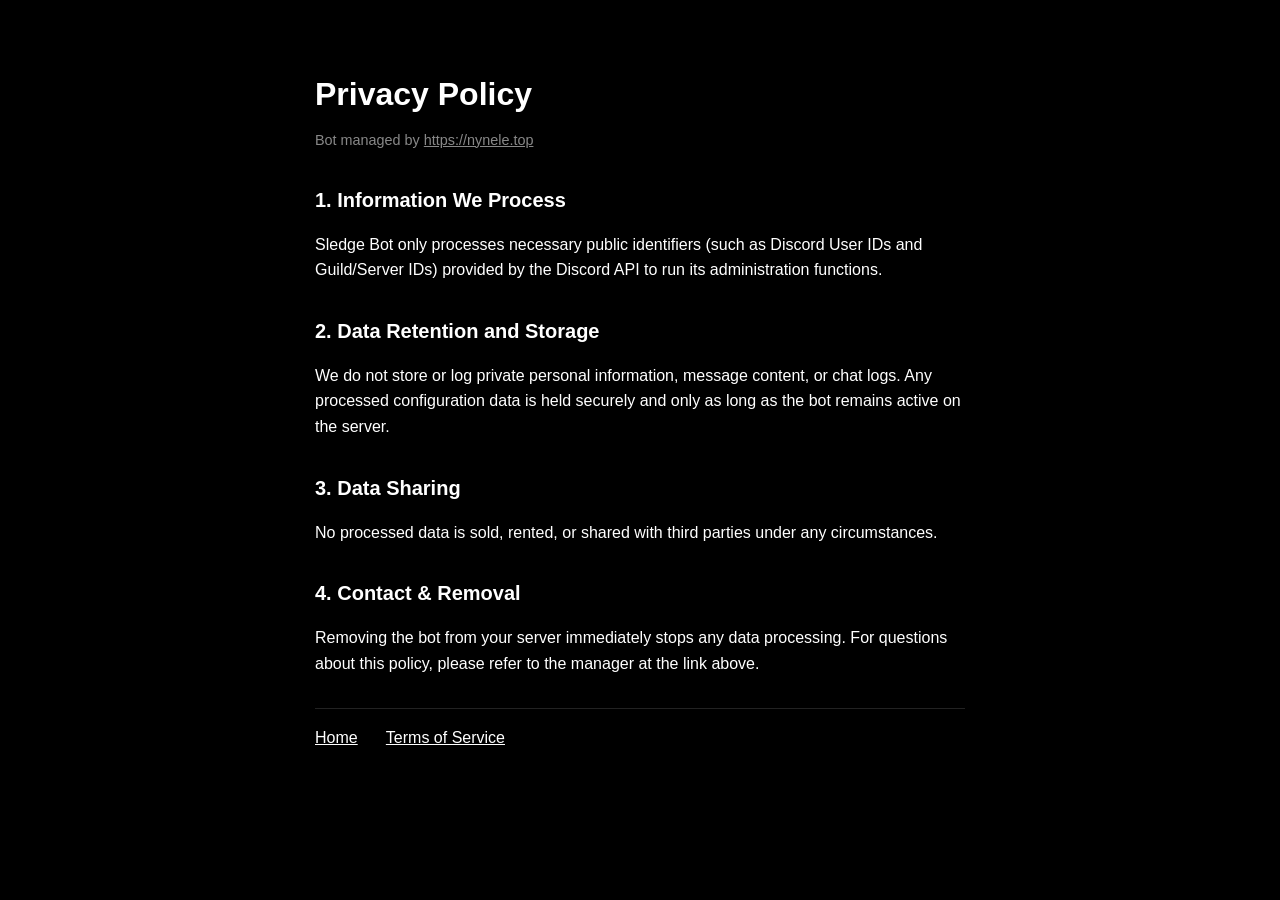
==== privacy.html @ 5b1bdca8 "Add simple text pages for Sledge Bot" ====
<!DOCTYPE html>
<html lang="en">
<head>
    <meta charset="UTF-8">
    <meta name="viewport" content="width=device-width, initial-scale=1.0">
    <title>Privacy Policy — Sledge Bot</title>
    <link rel="stylesheet" href="styles.css">
</head>
<body>
    <h1>Privacy Policy</h1>
    <div class="managed-by">Bot managed by <a href="https://nynele.top" target="_blank" rel="noopener noreferrer">https://nynele.top</a></div>

    <h2>1. Information We Process</h2>
    <p>Sledge Bot only processes necessary public identifiers (such as Discord User IDs and Guild/Server IDs) provided by the Discord API to run its administration functions.</p>

    <h2>2. Data Retention and Storage</h2>
    <p>We do not store or log private personal information, message content, or chat logs. Any processed configuration data is held securely and only as long as the bot remains active on the server.</p>

    <h2>3. Data Sharing</h2>
    <p>No processed data is sold, rented, or shared with third parties under any circumstances.</p>

    <h2>4. Contact & Removal</h2>
    <p>Removing the bot from your server immediately stops any data processing. For questions about this policy, please refer to the manager at the link above.</p>

    <div class="page-links">
        <a href="index.html">Home</a>
        <a href="terms.html">Terms of Service</a>
    </div>
</body>
</html>
---- styles.css ----
body {
    background-color: #000000;
    color: #ffffff;
    font-family: Arial, Helvetica, sans-serif;
    line-height: 1.6;
    padding: 3rem 2rem;
    max-width: 650px;
    margin: 0 auto;
}

h1 {
    font-size: 2rem;
    margin-bottom: 0.5rem;
}

h2 {
    font-size: 1.25rem;
    margin-top: 2rem;
    margin-bottom: 0.75rem;
}

p {
    margin-bottom: 1rem;
    color: #ffffff;
}

a {
    color: #ffffff;
    text-decoration: underline;
}

a:hover {
    color: #cccccc;
}

ul {
    margin-left: 1.5rem;
    margin-bottom: 1rem;
}

li {
    margin-bottom: 0.5rem;
}

.managed-by {
    color: #888888;
    font-size: 0.9rem;
    margin-bottom: 2rem;
}

.managed-by a {
    color: #888888;
}

.install-link-disabled {
    color: #555555;
    text-decoration: none;
    cursor: not-allowed;
    display: inline-block;
    margin-top: 1.5rem;
    margin-bottom: 1.5rem;
    border: 1px solid #333333;
    padding: 0.5rem 1rem;
}

.page-links {
    margin-top: 2rem;
    padding-top: 1rem;
    border-top: 1px solid #222222;
}

.page-links a {
    margin-right: 1.5rem;
}
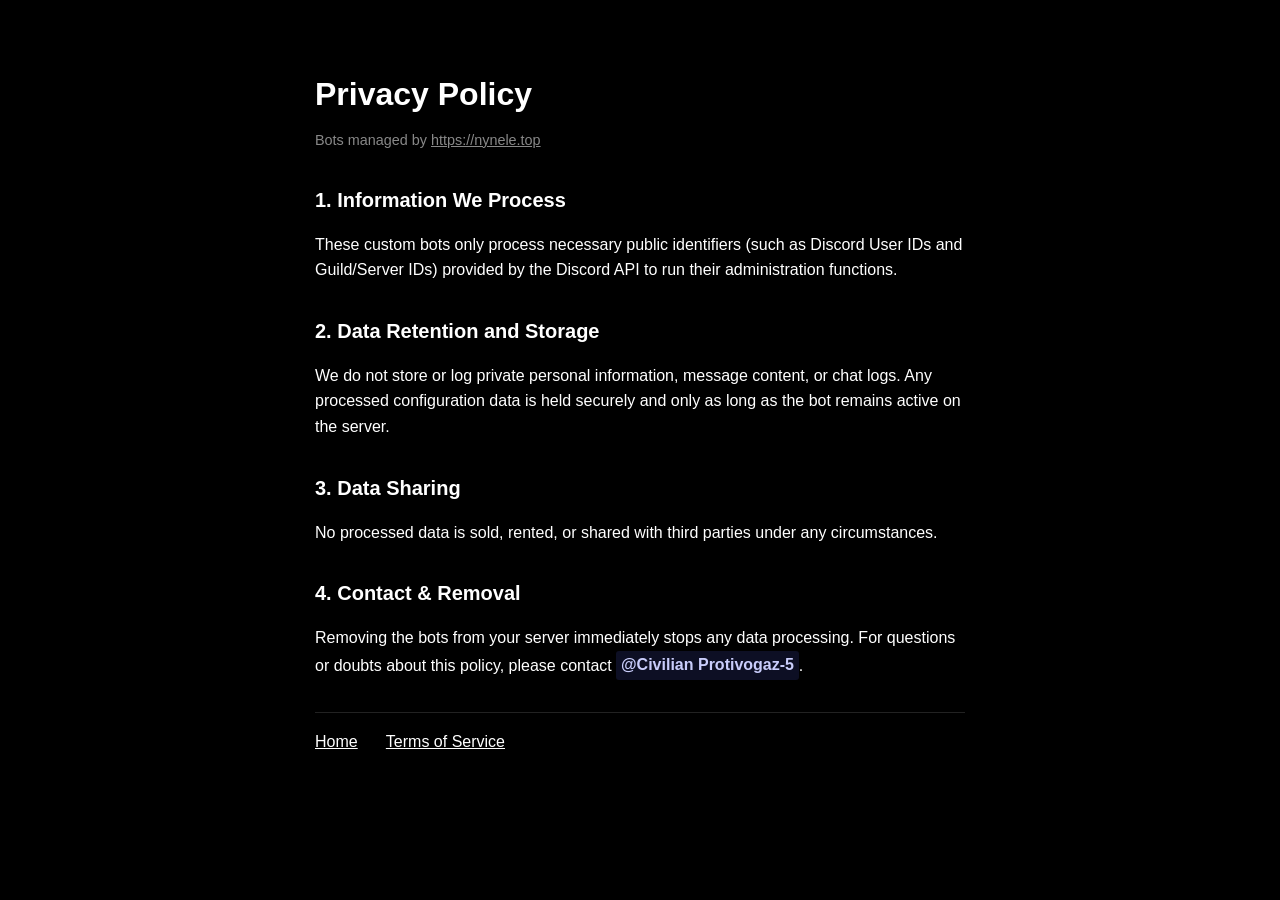
==== commit 0786d206: "Generalize to Rules of Engagement custom bots and add contact mention" ====
--- a/privacy.html
+++ b/privacy.html
@@ -3,15 +3,15 @@
 <head>
     <meta charset="UTF-8">
     <meta name="viewport" content="width=device-width, initial-scale=1.0">
-    <title>Privacy Policy — Sledge Bot</title>
+    <title>Privacy Policy — Rules of Engagement: The Grey State</title>
     <link rel="stylesheet" href="styles.css">
 </head>
 <body>
     <h1>Privacy Policy</h1>
-    <div class="managed-by">Bot managed by <a href="https://nynele.top" target="_blank" rel="noopener noreferrer">https://nynele.top</a></div>
+    <div class="managed-by">Bots managed by <a href="https://nynele.top" target="_blank" rel="noopener noreferrer">https://nynele.top</a></div>
 
     <h2>1. Information We Process</h2>
-    <p>Sledge Bot only processes necessary public identifiers (such as Discord User IDs and Guild/Server IDs) provided by the Discord API to run its administration functions.</p>
+    <p>These custom bots only process necessary public identifiers (such as Discord User IDs and Guild/Server IDs) provided by the Discord API to run their administration functions.</p>
 
     <h2>2. Data Retention and Storage</h2>
     <p>We do not store or log private personal information, message content, or chat logs. Any processed configuration data is held securely and only as long as the bot remains active on the server.</p>
@@ -20,7 +20,7 @@
     <p>No processed data is sold, rented, or shared with third parties under any circumstances.</p>
 
     <h2>4. Contact & Removal</h2>
-    <p>Removing the bot from your server immediately stops any data processing. For questions about this policy, please refer to the manager at the link above.</p>
+    <p>Removing the bots from your server immediately stops any data processing. For questions or doubts about this policy, please contact <a href="https://discord.com/users/1417466220785045546" class="discord-mention" target="_blank" rel="noopener noreferrer">@Civilian Protivogaz-5</a>.</p>
 
     <div class="page-links">
         <a href="index.html">Home</a>
@@ -28,3 +28,4 @@
     </div>
 </body>
 </html>
+
--- a/styles.css
+++ b/styles.css
@@ -72,3 +72,22 @@
 .page-links a {
     margin-right: 1.5rem;
 }
+
+.discord-mention {
+    background-color: rgba(88, 101, 242, 0.15);
+    color: #c9cdfb;
+    font-weight: bold;
+    padding: 0.1rem 0.3rem;
+    border-radius: 3px;
+    text-decoration: none;
+    display: inline-flex;
+    align-items: center;
+    transition: background-color 0.2s ease, color 0.2s ease;
+}
+
+.discord-mention:hover {
+    background-color: #5865f2;
+    color: #ffffff;
+    text-decoration: none;
+}
+
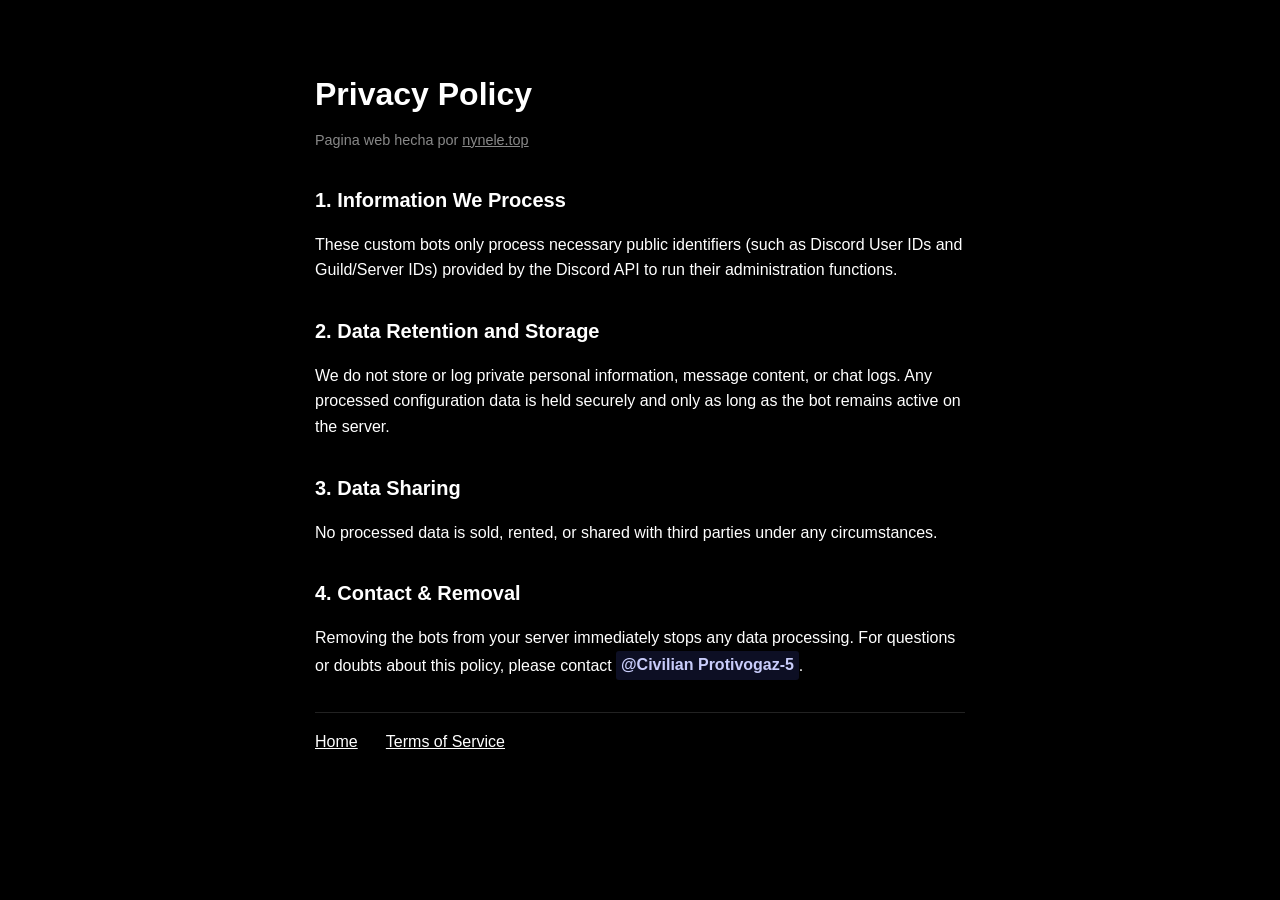
==== commit 7d84a910: "Update footer credit to Pagina web hecha por nynele.top" ====
--- a/privacy.html
+++ b/privacy.html
@@ -8,7 +8,7 @@
 </head>
 <body>
     <h1>Privacy Policy</h1>
-    <div class="managed-by">Bots managed by <a href="https://nynele.top" target="_blank" rel="noopener noreferrer">https://nynele.top</a></div>
+    <div class="managed-by">Pagina web hecha por <a href="https://nynele.top" target="_blank" rel="noopener noreferrer">nynele.top</a></div>
 
     <h2>1. Information We Process</h2>
     <p>These custom bots only process necessary public identifiers (such as Discord User IDs and Guild/Server IDs) provided by the Discord API to run their administration functions.</p>
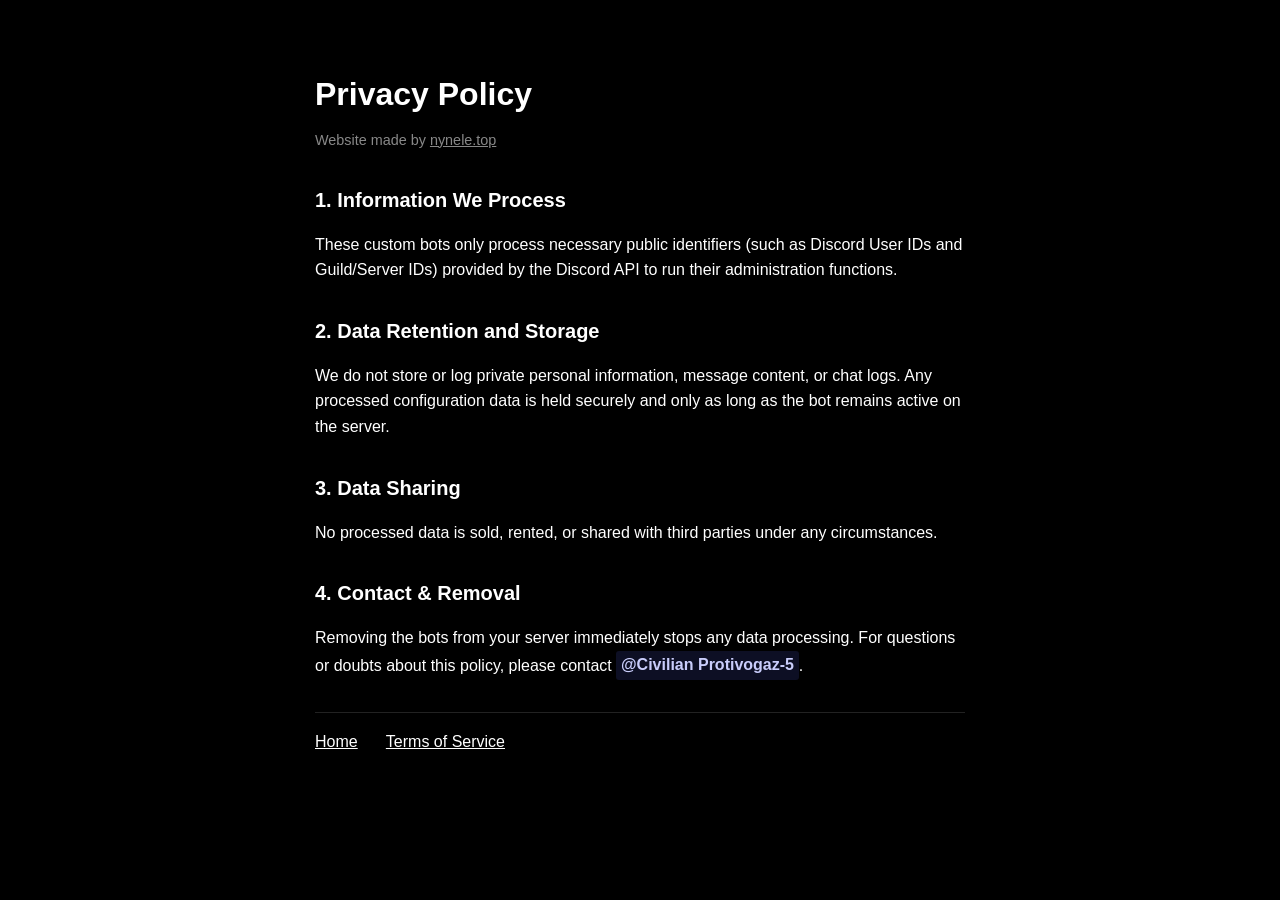
==== commit af7640ac: "Translate credit text to English Website made by nynele.top" ====
--- a/privacy.html
+++ b/privacy.html
@@ -8,7 +8,7 @@
 </head>
 <body>
     <h1>Privacy Policy</h1>
-    <div class="managed-by">Pagina web hecha por <a href="https://nynele.top" target="_blank" rel="noopener noreferrer">nynele.top</a></div>
+    <div class="managed-by">Website made by <a href="https://nynele.top" target="_blank" rel="noopener noreferrer">nynele.top</a></div>
 
     <h2>1. Information We Process</h2>
     <p>These custom bots only process necessary public identifiers (such as Discord User IDs and Guild/Server IDs) provided by the Discord API to run their administration functions.</p>
